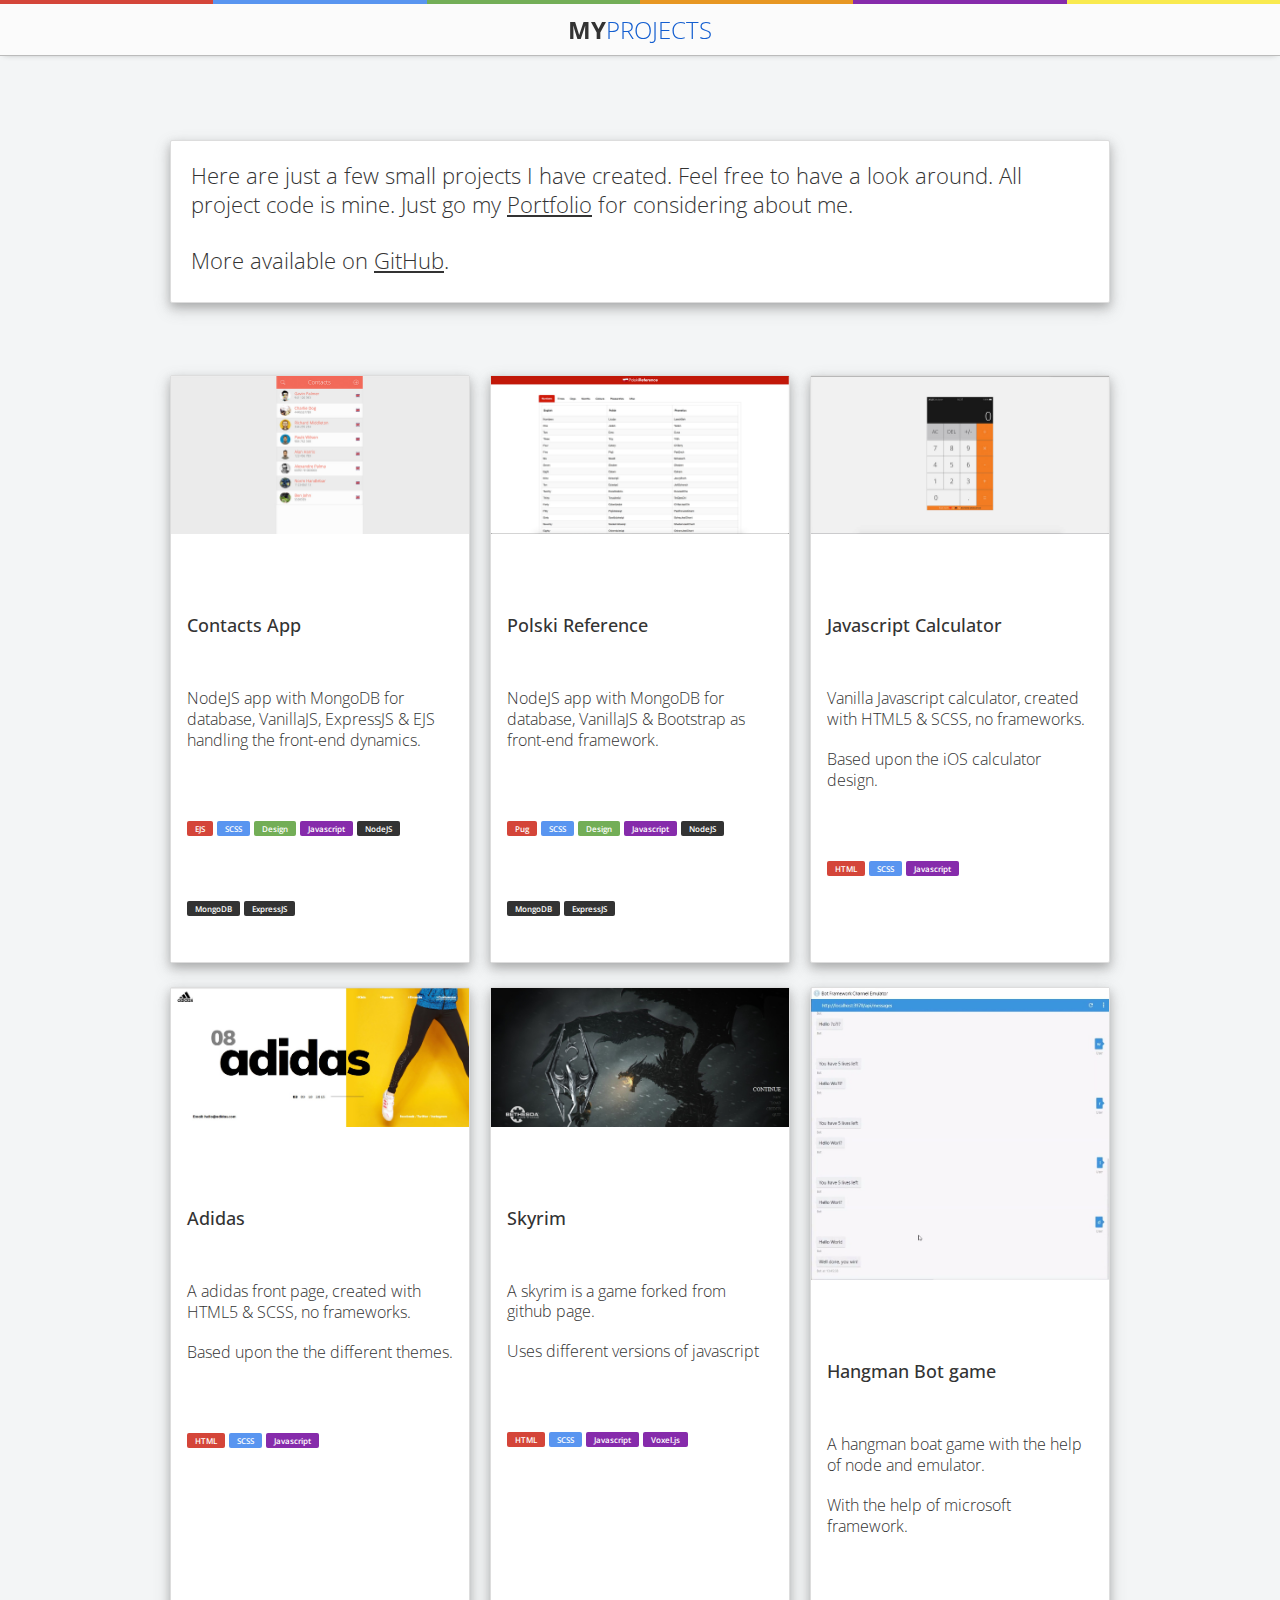
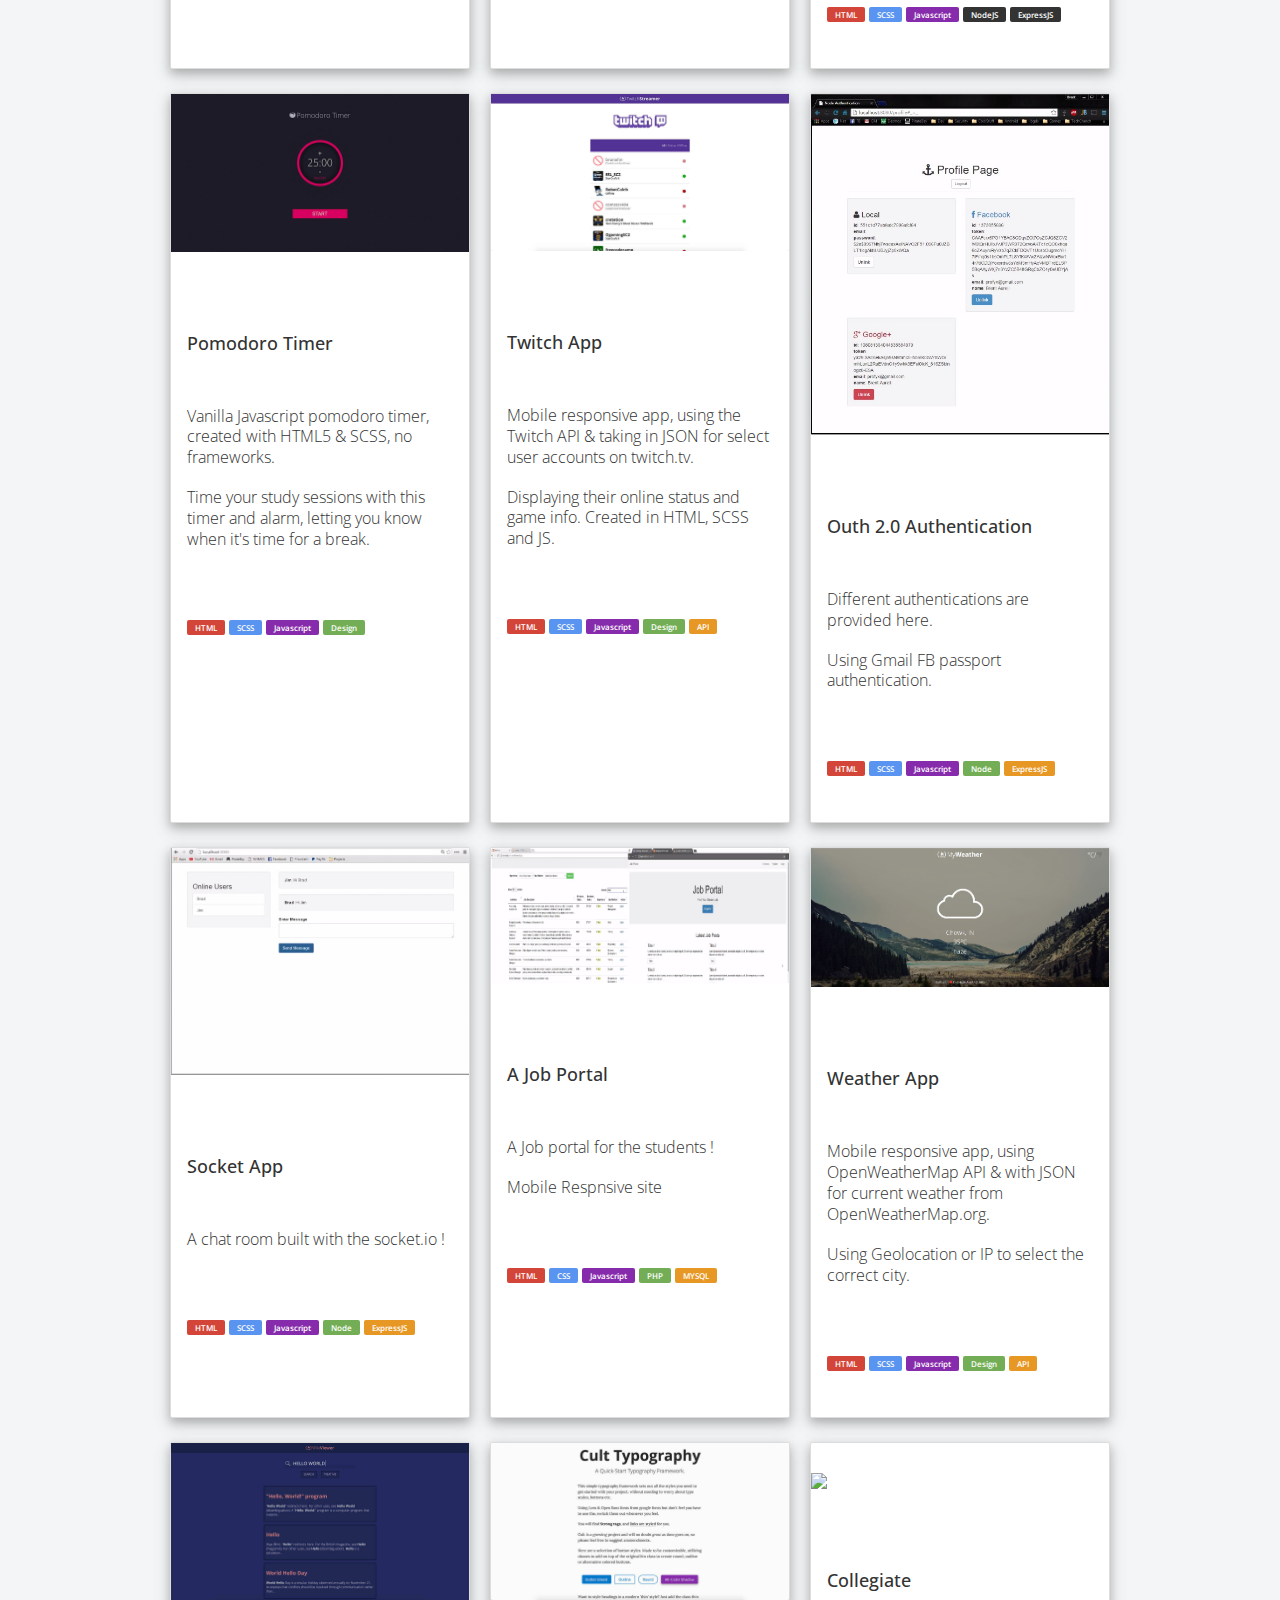
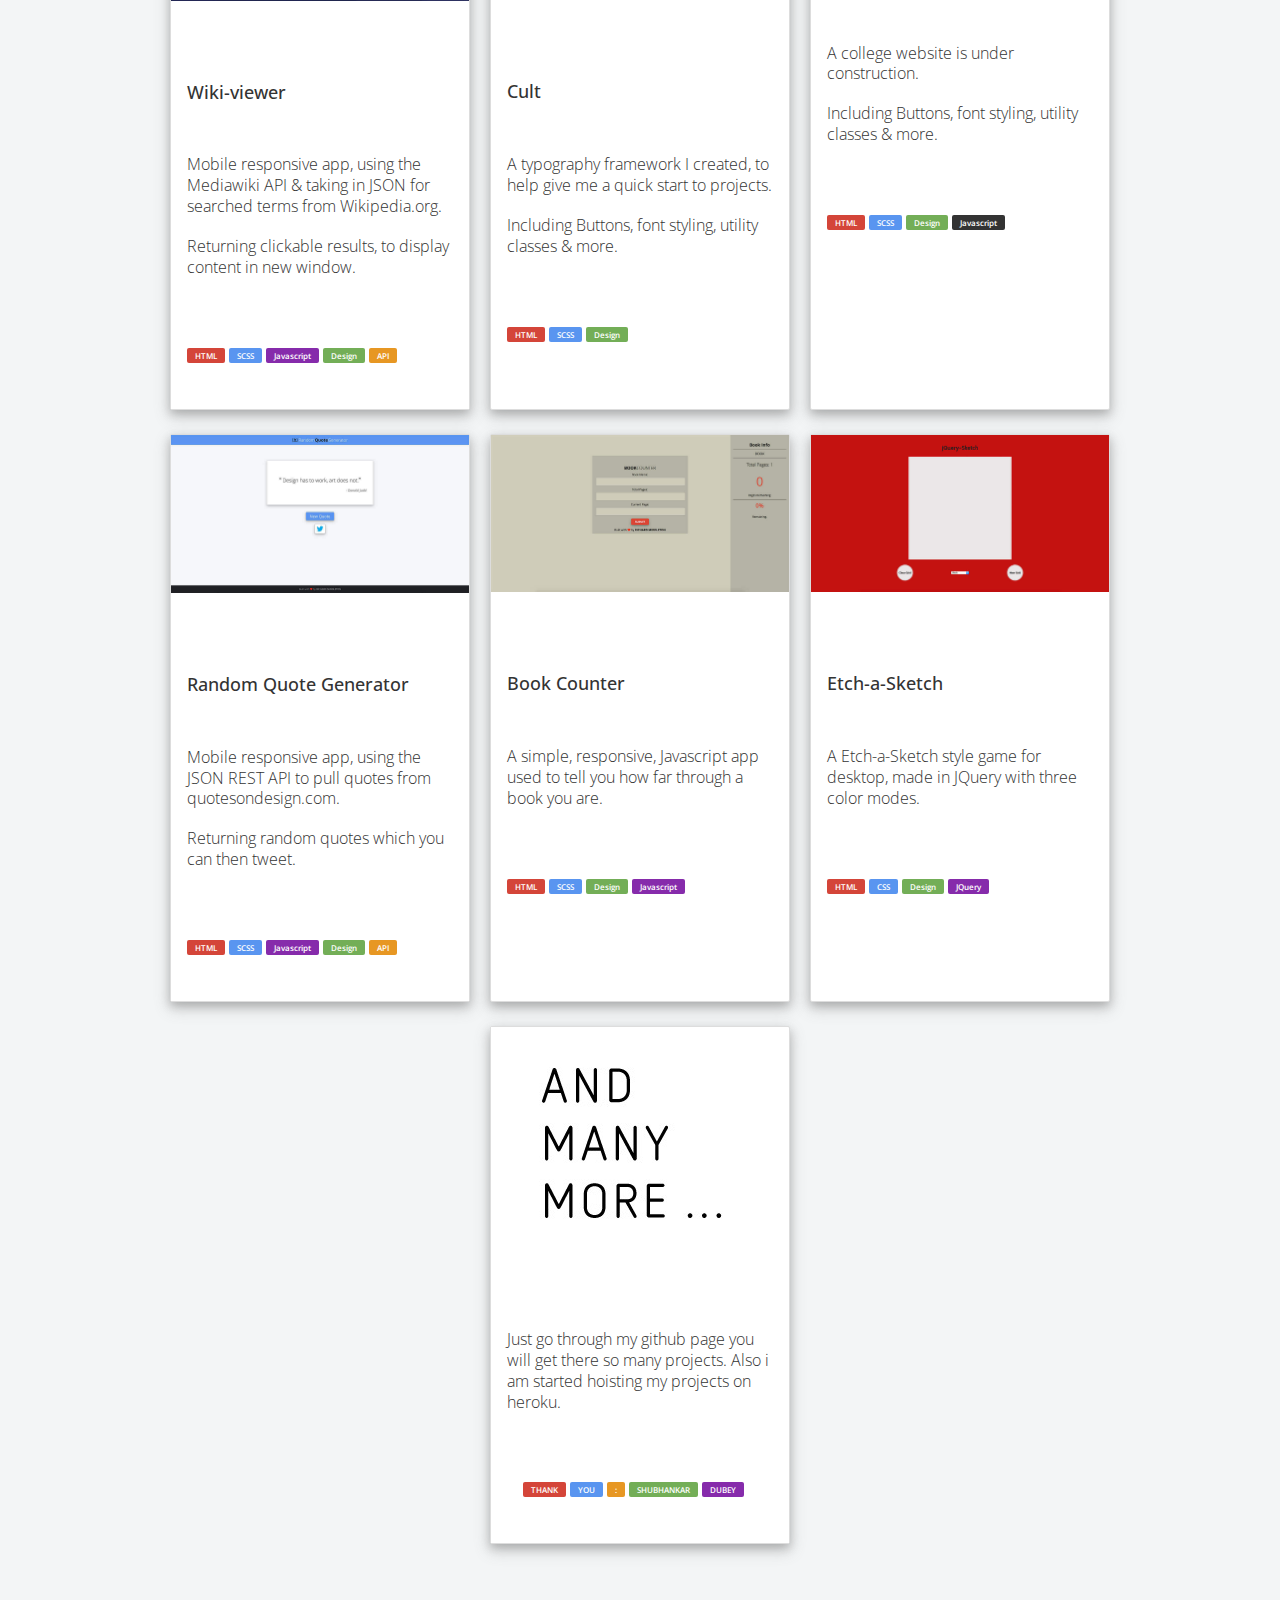
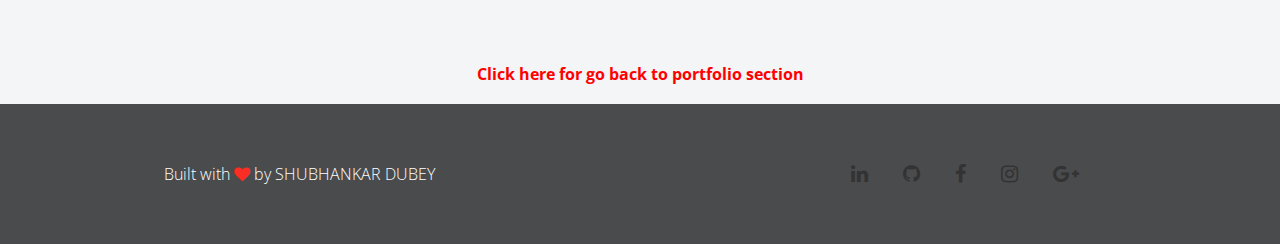
==== projects-page/index.html @ 74608f52 "Add files via upload" ====
<!DOCTYPE html>
<html>

<head>
    <meta charset="utf-8">

    <meta name="viewport" content="width=device-width, initial-scale=1">

    <!-- STYLESHEET -->
    <link rel="stylesheet" href="css/stylesheet.css">
	<link rel="shortcut icon" type="image/png" href="../images/favicon.png" />

    <!-- GOOGLE FONTS -->
    <link href="https://fonts.googleapis.com/css?family=Open+Sans:300,400,700" rel="stylesheet">

    <title>Projects</title>
	<style>
	.social {
    padding: 20px 0 20px 50px;
    width: 100%;
    text-align: center
}

.social li {
    display: inline;
    font-weight: 200;
    padding: 15px
}

.social a,
.social li {
    font-size: 20px
}

	</style>
</head>

<body>
    <header>
        <ul>
            <li></li>
            <li></li>
            <li></li>
            <li></li>
            <li></li>
            <li></li>
        </ul>

        <nav>
            <div class="logo">
                <h1><span>MY</span>PROJECTS</h1>
            </div>
        </nav>
    </header>

    <main>
        <section>

            <article class="about">
                <p>Here are just a few small projects I have created. Feel free to have a look around. All project code is mine. Just go my <a href="../index.html">Portfolio</a> for considering about me.</p>
					<p>More available on <a href="https://github.com/Shubhankardubey" target="_blank">GitHub</a>.

                </p>
            </article>
            <div class="content">

                <div class="card">
                    <img class="open-img" src="images/contacts.jpg">
                    <div class="card-footer">
                        <a href="#">
                            <h3 class="username">Contacts App</h3>
                        </a>
                        <div class="description">
                            <p>NodeJS app with MongoDB for database, VanillaJS, ExpressJS & EJS handling the front-end dynamics.</p>
                        </div>

                        <div class="tag-row">
                            <p class="tag red">EJS</p>
                            <p class="tag blue">SCSS</p>
                            <p class="tag green">Design</p>
                            <p class="tag purple">Javascript</p>
                            <p class="tag black">NodeJS</p>
                            <p class="tag black">MongoDB</p>
                            <p class="tag black">ExpressJS</p>
                        </div>
                    </div>
                </div>

                <div class="card">
                    <img class="open-img" src="images/polski.jpg">
                    <div class="card-footer">
                        <a href="#">
                            <h3 class="username">Polski Reference</h3>
                        </a>
                        <div class="description">
                            <p>NodeJS app with MongoDB for database, VanillaJS & Bootstrap as front-end framework.</p>
                        </div>

                        <div class="tag-row">
                            <p class="tag red">Pug</p>
                            <p class="tag blue">SCSS</p>
                            <p class="tag green">Design</p>
                            <p class="tag purple">Javascript</p>
                            <p class="tag black">NodeJS</p>
                            <p class="tag black">MongoDB</p>
                            <p class="tag black">ExpressJS</p>
                        </div>
                    </div>
                </div>

                <div class="card">
                    <img class="open-img" src="images/calculator.jpg">
                    <div class="card-footer">
                        <a href="#">
                            <h3 class="username">Javascript Calculator</h3>
                        </a>
                        <div class="description">
                            <p>Vanilla Javascript calculator, created with HTML5 & SCSS, no frameworks.</p>
                            <p>Based upon the iOS calculator design.</p>
                        </div>

                        <div class="tag-row">
                            <p class="tag red">HTML</p>
                            <p class="tag blue">SCSS</p>
                            <p class="tag purple">Javascript</p>
                        </div>
                    </div>
                </div>
                <div class="card">
                    <img class="open-img" src="images/adidas.jpg">
                    <div class="card-footer">
                        <a href="#">
                            <h3 class="username">Adidas</h3>
                        </a>
                        <div class="description">
                            <p>A adidas front page, created with HTML5 & SCSS, no frameworks.</p>
                            <p>Based upon the the different themes.</p>
                        </div>

                        <div class="tag-row">
                            <p class="tag red">HTML</p>
                            <p class="tag blue">SCSS</p>
                            <p class="tag purple">Javascript</p>
                        </div>
                    </div>
                </div>

                <div class="card">
                    <img class="open-img" src="images/skyrim.jpg">
                    <div class="card-footer">
                        <a href="#">
                            <h3 class="username">Skyrim</h3>
                        </a>
                        <div class="description">
                            <p>A skyrim is a game forked from github page.</p>
                            <p>Uses different versions of javascript</p>
                        </div>

                        <div class="tag-row">
                            <p class="tag red">HTML</p>
                            <p class="tag blue">SCSS</p>
                            <p class="tag purple">Javascript</p>
                            <p class="tag purple">Voxel.js</p>
                        </div>
                    </div>
                </div>
                <div class="card">
                    <img class="open-img" src="images/hangman_bot.jpg">
                    <div class="card-footer">
                        <a href="#">
                            <h3 class="username">Hangman Bot game</h3>
                        </a>
                        <div class="description">
                            <p>A hangman boat game with the help of node and emulator.</p>
                            <p>With the help of microsoft framework.</p>
                        </div>

                        <div class="tag-row">
                            <p class="tag red">HTML</p>
                            <p class="tag blue">SCSS</p>
                            <p class="tag purple">Javascript</p>
                            <p class="tag black">NodeJS</p>
                            <p class="tag black">ExpressJS</p>
                        </div>
                    </div>
                </div>

                <div class="card">
                    <img class="open-img" src="images/pomodoro.jpg">
                    <div class="card-footer">
                        <a href="#">
                            <h3 class="username">Pomodoro Timer</h3>
                        </a>
                        <div class="description">
                            <p>Vanilla Javascript pomodoro timer, created with HTML5 & SCSS, no frameworks.</p>
                            <p>Time your study sessions with this timer and alarm, letting you know when it's time for a break.</p>
                        </div>

                        <div class="tag-row">
                            <p class="tag red">HTML</p>
                            <p class="tag blue">SCSS</p>
                            <p class="tag purple">Javascript</p>
                            <p class="tag green">Design</p>
                        </div>
                    </div>
                </div>

                <div class="card">
                    <img class="open-img" src="images/twitch.jpg">
                    <div class="card-footer">
                        <a href="#">
                            <h3 class="username">Twitch App</h3>
                        </a>
                        <div class="description">
                            <p>Mobile responsive app, using the Twitch API & taking in JSON for select user accounts on <a href="https://www.twitch.tv">twitch.tv</a>.</p>
                            <p>Displaying their online status and game info. Created in HTML, SCSS and JS.</p>
                        </div>

                        <div class="tag-row">
                            <p class="tag red">HTML</p>
                            <p class="tag blue">SCSS</p>
                            <p class="tag purple">Javascript</p>
                            <p class="tag green">Design</p>
                            <p class="tag orange">API</p>
                        </div>
                    </div>
                </div>

                <div class="card">
                    <img class="open-img" src="images/Outh2.jpg">
                    <div class="card-footer">
                        <a href="#">
                            <h3 class="username">Outh 2.0 Authentication</h3>
                        </a>
                        <div class="description">
                            <p>Different authentications are provided here.</p>
                            <p>Using Gmail FB passport authentication. </p>
                        </div>

                        <div class="tag-row">
                            <p class="tag red">HTML</p>
                            <p class="tag blue">SCSS</p>
                            <p class="tag purple">Javascript</p>
                            <p class="tag green">Node</p>
                            <p class="tag orange">ExpressJS</p>
                        </div>
                    </div>
                </div>

                <div class="card">
                    <img class="open-img" src="images/socket_chat.jpg">
                    <div class="card-footer">
                        <a href="#">
                            <h3 class="username">Socket App</h3>
                        </a>
                        <div class="description">
                            <p>A chat room built with the socket.io !</p>
                            <p></p>
                        </div>

                        <div class="tag-row">
                            <p class="tag red">HTML</p>
                            <p class="tag blue">SCSS</p>
                            <p class="tag purple">Javascript</p>
                            <p class="tag green">Node</p>
                            <p class="tag orange">ExpressJS</p>
                        </div>
                    </div>
                </div>
                <div class="card">
                    <img class="open-img" src="images/JOB.jpg">
                    <div class="card-footer">
                        <a href="#">
                            <h3 class="username">A Job Portal</h3>
                        </a>
                        <div class="description">
                            <p>A Job portal for the students !</p>
                            <p>Mobile Respnsive site</p>
                        </div>

                        <div class="tag-row">
                            <p class="tag red">HTML</p>
                            <p class="tag blue">CSS</p>
                            <p class="tag purple">Javascript</p>
                            <p class="tag green">PHP</p>
                            <p class="tag orange">MYSQL</p>
                        </div>
                    </div>
                </div>

                <div class="card">
                    <img class="open-img" src="images/weather.jpg">
                    <div class="card-footer">
                        <a href="#">
                            <h3 class="username">Weather App</h3>
                        </a>
                        <div class="description">
                            <p>Mobile responsive app, using OpenWeatherMap API & with JSON for current weather from <a href="http://OpenWeatherMap.org">OpenWeatherMap.org</a>.</p>
                            <p>Using Geolocation or IP to select the correct city.</p>
                        </div>

                        <div class="tag-row">
                            <p class="tag red">HTML</p>
                            <p class="tag blue">SCSS</p>
                            <p class="tag purple">Javascript</p>
                            <p class="tag green">Design</p>
                            <p class="tag orange">API</p>
                        </div>
                    </div>
                </div>


                <div class="card">
                    <img class="open-img" src="images/wiki.jpg">
                    <div class="card-footer">
                        <a href="#">
                            <h3 class="username">Wiki-viewer</h3>
                        </a>
                        <div class="description">
                            <p>Mobile responsive app, using the Mediawiki API & taking in JSON for searched terms from <a href="http://wikipedia.org">Wikipedia.org</a>.</p>
                            <p>Returning clickable results, to display content in new window.</p>
                        </div>

                        <div class="tag-row">
                            <p class="tag red">HTML</p>
                            <p class="tag blue">SCSS</p>
                            <p class="tag purple">Javascript</p>
                            <p class="tag green">Design</p>
                            <p class="tag orange">API</p>
                        </div>
                    </div>
                </div>


                <div class="card">
                    <img class="open-img" src="images/cult.jpg">
                    <div class="card-footer">
                        <a href="#">
                            <h3 class="username">Cult</h3>
                        </a>
                        <div class="description">
                            <p>A typography framework I created, to help give me a quick start to projects.</p>
                            <p>Including Buttons, font styling, utility classes & more.</p>
                        </div>

                        <div class="tag-row">
                            <p class="tag red">HTML</p>
                            <p class="tag blue">SCSS</p>
                            <p class="tag green">Design</p>
                        </div>
                    </div>
                </div>

                <div class="card">
                    <img class="open-img" src="images/coll.jpg">
                    <div class="card-footer">
                        <a href="#">
                            <h3 class="username">Collegiate</h3>
                        </a>
                        <div class="description">
                            <p>A college website is under construction.</p>
                            <p>Including Buttons, font styling, utility classes & more.</p>
                        </div>

                        <div class="tag-row">
                            <p class="tag red">HTML</p>
                            <p class="tag blue">SCSS</p>
                            <p class="tag green">Design</p>
                            <p class="tag black">Javascript</p>
                        </div>
                    </div>
                </div>



                <div class="card">
                    <img class="open-img" src="images/quote.jpg">
                    <div class="card-footer">
                        <a href="#">
                            <h3 class="username">Random Quote Generator</h3>
                        </a>
                        <div class="description">
                            <p>Mobile responsive app, using the JSON REST API to pull quotes from <a href="http://quotesondesign.com">quotesondesign.com</a>.</p>
                            <p>Returning random quotes which you can then tweet.</p>
                        </div>

                        <div class="tag-row">
                            <p class="tag red">HTML</p>
                            <p class="tag blue">SCSS</p>
                            <p class="tag purple">Javascript</p>
                            <p class="tag green">Design</p>
                            <p class="tag orange">API</p>
                        </div>
                    </div>
                </div>

                <div class="card">
                    <img class="open-img" src="images/book.jpg">
                    <div class="card-footer">
                        <a href="#">
                            <h3 class="username">Book Counter</h3>
                        </a>
                        <div class="description">
                            <p>A simple, responsive, Javascript app used to tell you how far through a book you are.</p>
                        </div>

                        <div class="tag-row">
                            <p class="tag red">HTML</p>
                            <p class="tag blue">SCSS</p>
                            <p class="tag green">Design</p>
                            <p class="tag purple">Javascript</p>
                        </div>
                    </div>
                </div>

                <div class="card">
                    <img class="open-img" src="images/sketch.jpg">
                    <div class="card-footer">
                        <a href="#">
                            <h3 class="username">Etch-a-Sketch</h3>
                        </a>
                        <div class="description">
                            <p>A Etch-a-Sketch style game for desktop, made in JQuery with three color modes.</p>
                        </div>

                        <div class="tag-row">
                            <p class="tag red">HTML</p>
                            <p class="tag blue">CSS</p>
                            <p class="tag green">Design</p>
                            <p class="tag purple">JQuery</p>
                        </div>
                    </div>
                </div>
                <div class="card">
                    <img class="open-img" src="images/and.jpg">
                    <div class="card-footer">
                        <a href="#">
                            <h3 class="username"></h3>
                        </a>
                        <div class="description">
                            <p>Just go through my github page you will get there so many projects. Also i am started hoisting my projects on heroku.
                            </p>
                        </div>

                        <div class="tag-row">
                            &nbsp;&nbsp;&nbsp;
                            <p class="tag red">THANK</p>
                            <p class="tag blue">YOU</p>
                            <p class="tag orange">:</p>
                            <p class="tag green">SHUBHANKAR</p>
                            <p class="tag purple">DUBEY</p>
                        </div>
                    </div>
                </div>

            </div>

        </section>

        <!--content-->


        <!-- MODAL -->
        <div class="modal">
            <a href="#" class="close-button"><img src="images/close.svg"></a>

            <div class="modal-bg"></div>
            <div class="modal-main">
                <img id="img-modal" src="">
                <div id="modal-content"></div>
            </div>
        </div>

    </main>
    <p class="profile">
        <a href="../index.html">
            Click here for go back to portfolio section</a>
        <footer>
            <p class="built">Built with <i class="fa fa-heart" aria-hidden="true"></i> by <a href="mailto:dubeyshubhankar007@gmail.com"><strong>SHUBHANKAR DUBEY</strong></a></p>
		<div class="social">
	<ul>

                <li>
                    <a href="https://www.linkedin.com/in/shubhankar-d-aba792110/" target="_blank"><i class="fa fa-linkedin" aria-hidden="true"></i></a>
                </li>

                <li>
                    <a href="https://github.com/Shubhankardubey" target="_blank"><i class="fa fa-github" aria-hidden="true"></i></a>
                </li>

                <li>
                    <a href="https://www.facebook.com/shanker.s.dubey" target="_blank"><i class="fa fa-facebook" aria-hidden="true"></i></a>
                </li>

                <li>
                    <a href="https://www.instagram.com/comrade_999/" target="_blank"><i class="fa fa-instagram" aria-hidden="true"></i></a>
                </li>

                <li>
                    <a href="https://plus.google.com/u/0/112004901385058817988" target="_blank"><i class="fa fa-google-plus" aria-hidden="true"></i></a>
                </li>
            </ul>
			</div>
			</footer>

</body>


<!-- JAVASCIPT -->
<script type="text/javascript" src="js/main.js"></script>

<!-- FONT AWESOME -->
<link rel="stylesheet" href="https://maxcdn.bootstrapcdn.com/font-awesome/4.7.0/css/font-awesome.min.css">

</html>
---- projects-page/css/stylesheet.css ----
html,
body,
div,
span,
applet,
object,
iframe,
h1,
h2,
h3,
h4,
h5,
h6,
p,
blockquote,
pre,
a,
abbr,
acronym,
address,
big,
cite,
code,
del,
dfn,
em,
img,
ins,
kbd,
q,
s,
samp,
small,
strike,
strong,
sub,
sup,
tt,
var,
b,
u,
i,
center,
dl,
dt,
dd,
ol,
ul,
li,
fieldset,
form,
label,
legend,
table,
caption,
tbody,
tfoot,
thead,
tr,
th,
td,
article,
aside,
canvas,
details,
embed,
figure,
figcaption,
footer,
header,
hgroup,
menu,
nav,
output,
ruby,
section,
summary,
time,
mark,
audio,
video {
    margin: 0;
    padding: 0;
    border: 0;
    font: inherit;
    font-size: 100%;
    vertical-align: baseline;
}


/* HTML5 display-role reset for older browsers */

article,
aside,
details,
figcaption,
figure,
footer,
header,
hgroup,
menu,
nav,
section {
    display: block;
}

body {
    line-height: 5;
}

ol,
ul {
    list-style: none;
}

blockquote,
q {
    quotes: none;
}

blockquote:before,
blockquote:after,
q:before,
q:after {
    content: '';
    content: none;
}

table {
    border-collapse: collapse;
    border-spacing: 0;
}


/*--------------------------------------*            ADDED BY RICHARD
\*--------------------------------------*/

* {
    box-sizing: border-box;
}


/*  ---- COLORS ---- */

* {
    text-rendering: optimizeLegibility;
    -webkit-font-smoothing: antialiased;
    -moz-osx-font-smoothing: grayscale;
    color: #333333;
    font-family: "Open Sans";
}

p {
    font-family: "Open Sans";
    font-size: 1em;
    line-height: 1.3;
    font-weight: 300;
    margin-bottom: 1.2em;
}

h1 {
    font-size: 1.5em;
    font-family: "Open Sans";
    font-weight: 200;
    color: #135ed0;
}

h1 span {
    font-weight: 700;
}

h2 {
    font-size: 1.2em;
    font-family: "Open Sans";
    font-weight: 400;
    color: #333333;
    padding: 8px 0 2px;
}

h2 {
    font-size: 1.2em;
    font-family: "Open Sans";
    font-weight: 400;
    color: #333333;
    padding: 8px 0 2px;
}

a {
    font-size: 1em;
}

.built a,
strong {
    padding: 0;
    margin: 0;
    color: white;
    text-decoration: none;
    transition: all 0.6s ease;
}

a:hover {
    text-decoration: underline;
}

.fa-heart {
    font-size: 12px;
    color: #fc2d23;
}

.fa-times {
    color: #c8c8c8;
}


/* ----- BUTTONS ----- */

#my-btn {
    font-size: 15px;
    text-decoration: none;
    background-color: #db4b44;
    padding: 8px 22px;
    line-height: 70px;
    color: white;
    font-weight: 600;
    font-family: 'Open Sans', sans-serif;
    border-radius: 6px;
    box-shadow: 0 4px 8px 0 rgba(99, 99, 99, 0.3), 0 6px 20px 0 rgba(99, 99, 99, 0.3);
    cursor: pointer;
    transition: all 0.6s ease;
}

#my-btn:hover {
    background-color: #fc2d23;
    box-shadow: 0 6px 10px 0 rgba(99, 99, 99, 0.3), 0 8px 16px 0 rgba(99, 99, 99, 0.3);
}

.card {
    max-width: 300px;
    background-color: white;
    margin: 12px 6px;
    border: 1px solid #ddd;
    border-radius: 2px;
    z-index: 1;
    transition: all 0.5s ease;
    box-shadow: 0 4px 8px 0 rgba(99, 99, 99, 0.3), 0 6px 16px 0 rgba(99, 99, 99, 0.3);
}

.card img {
    max-width: 100%;
    height: auto;
}

.card-footer {
    height: auto;
    width: 100%;
    padding: 16px;
    margin-top: -2px;
    display: -webkit-box;
    display: -ms-flexbox;
    display: flex;
    -webkit-box-orient: vertical;
    -webkit-box-direction: normal;
    -ms-flex-direction: column;
    flex-direction: column;
    -webkit-box-pack: justify;
    -ms-flex-pack: justify;
    justify-content: space-between;
    background-color: white;
}

.card-footer img {
    display: inline;
    max-width: 20px;
}

.card-footer .tag {
    display: inline;
}

.card-footer .description {
    margin: 6px 0 16px;
    -webkit-box-flex: 1;
    -ms-flex-positive: 1;
    flex-grow: 1;
}

.card-footer a {
    text-decoration: none;
}

.card-footer a:hover {
    text-decoration: underline;
}

.card-footer a .username {
    font-size: 1.1em;
    font-weight: 500;
    margin-bottom: 12px;
}

.parent {
    display: -webkit-box;
    display: -ms-flexbox;
    display: flex;
    -webkit-box-orient: horizontal;
    -webkit-box-direction: normal;
    -ms-flex-direction: row;
    flex-direction: row;
    -webkit-box-pack: justify;
    -ms-flex-pack: justify;
    justify-content: space-between;
    -ms-flex-line-pack: justify;
    align-content: space-between;
}

.tag-row {
    -ms-flex-item-align: start;
    align-self: flex-start;
}

.card:hover {
    z-index: 2;
    box-shadow: 1px 4px 8px 4px rgba(99, 99, 99, 0.3), 1px 6px 12px 4px rgba(99, 99, 99, 0.3);
}

.tag {
    color: white;
    font-size: 0.5em;
    padding: 2px 8px;
    font-weight: 600;
    border-radius: 2px;
    line-height: 22px;
    transition: all 0.6s ease;
}

.red {
    background-color: #d44539;
}

.red:hover {
    background-color: #ec3121;
}

.blue {
    background-color: #5995f0;
}

.blue:hover {
    background-color: #4a92ff;
}

.purple {
    background-color: #862bab;
}

.purple:hover {
    background-color: #8f16c0;
}

.green {
    background-color: #73ae57;
}

.green:hover {
    background-color: #6ac73e;
}

.orange {
    background-color: #e79723;
}

.orange:hover {
    background-color: #ff9b0b;
}

.black {
    background-color: #333333;
}

.black:hover {
    background-color: #3d2929;
}

.dropdown {
    margin: 50px auto;
    position: relative;
    display: inline-block;
    text-align: left;
    width: 132px;
    float: right;
    z-index: 3;
}

.dropdown-text {
    cursor: pointer;
    position: absolute;
    text-indent: 10px;
    line-height: 32px;
    background-color: #fff;
    border: 1px solid #ccc;
    border-radius: 3px;
    box-shadow: 0 1px 0 rgba(255, 255, 255, 0.9) inset, 0 1px 3px #333333;
    width: 100%;
}

.dropdown-text:after {
    position: absolute;
    right: 6px;
    top: 15px;
    content: '';
    width: 0px;
    height: 0px;
    border-style: solid;
    border-width: 5px 4px 0 4px;
    border-color: #555 transparent transparent transparent;
}

.dropdown-text,
.dropdown-content a {
    color: #333;
    text-shadow: 0 1px #fff;
}

.dropdown-toggle {
    font-size: 0;
    z-index: 2;
    cursor: pointer;
    position: absolute;
    top: 0;
    border: none;
    padding: 0;
    margin: 0 0 0 1px;
    background: transparent;
    text-indent: -10px;
    height: 34px;
    width: 100%;
}

.dropdown-toggle:focus {
    outline: 0;
}

.dropdown-content {
    transition: all .25s ease;
    list-style-type: none;
    position: absolute;
    top: 32px;
    padding: 0;
    margin: 0;
    opacity: 0;
    visibility: hidden;
    border-radius: 3px;
    text-indent: 10px;
    line-height: 32px;
    background-color: #fff;
    border: 1px solid #ccc;
    width: 140px;
}

.dropdown-content a {
    display: block;
}

.dropdown-content a:hover {
    background: #e8e8e8;
    text-decoration: none;
}

.dropdown-toggle:hover~.dropdown-text,
.dropdown-toggle:focus~.dropdown-text {
    background-color: #fff;
}

.dropdown-toggle:focus~.dropdown-text {
    box-shadow: 0 1px 3px rgba(0, 0, 0, 0.2) inset, 0 1px 0 rgba(255, 255, 255, 0.8);
    z-index: 4;
}

.dropdown-toggle:focus~.dropdown-text:after {
    border-width: 0 4px 5px 4px;
    border-color: transparent transparent #555 transparent;
}

.dropdown-content:hover,
.dropdown-toggle:focus~.dropdown-content {
    opacity: 1;
    visibility: visible;
    top: 42px;
}


/*
 MEDIA QUERIES
*/


/* -- BREAK 1 -- */

@media only screen and (max-width: 624px) {
    header li {
        height: 2px;
    }
    .card {
        max-width: 100%;
        border: none;
        margin: 0;
        margin-bottom: 48px;
    }
    .card:hover {
        -webkit-transform: none;
        transform: none;
    }
}

body {
    background: #f3f5f6;
}

header {
    height: 56px;
    width: 100%;
    background: #fbfbfb;
    border-bottom: 1px solid #bbb;
    box-shadow: 0 2px 6px -4px #999;
    position: fixed;
    top: 0;
    z-index: 10;
}

header ul {
    width: 100%;
    display: -webkit-box;
    display: -ms-flexbox;
    display: flex;
    padding: 0;
    margin: 0;
    box-sizing: border-box;
}

header li {
    height: 4px;
    border: none;
    padding: 0;
    margin: 0;
    width: 16.6666%;
    display: inline-block;
}

header li:nth-child(1) {
    background-color: #d44539;
}

header li:nth-child(2) {
    background-color: #5995f0;
}

header li:nth-child(3) {
    background-color: #73ae57;
}

header li:nth-child(4) {
    background-color: #e79723;
}

header li:nth-child(5) {
    background-color: #862bab;
}

header li:nth-child(6) {
    background-color: #f9ea4f;
}

nav {
    max-width: 960px;
    height: 52px;
    margin: 0 auto;
    display: -webkit-box;
    display: -ms-flexbox;
    display: flex;
    -webkit-box-pack: center;
    -ms-flex-pack: center;
    justify-content: center;
}

.logo {
    -ms-flex-item-align: center;
    -ms-grid-row-align: center;
    align-self: center;
}

main {
    min-height: 100%;
    margin-bottom: -32px;
}

main:after {
    display: block;
}

section {
    width: 100%;
    margin-top: 100px;
}

.about {
    background-color: white;
    border: 1px solid #ddd;
    border-radius: 2px;
    z-index: 1;
    box-shadow: 0 4px 8px 0 rgba(99, 99, 99, 0.3), 0 6px 16px 0 rgba(99, 99, 99, 0.3);
    margin: 140px auto 60px;
    max-width: 940px;
    padding: 20px 20px 0;
}

.about p {
    font-size: 1.4em;
}

.content {
    margin: 20px auto 140px;
    max-width: 960px;
    display: -webkit-box;
    display: -ms-flexbox;
    display: flex;
    -ms-flex-wrap: wrap;
    flex-wrap: wrap;
    -ms-flex-pack: distribute;
    justify-content: space-around;
    -webkit-box-align: stretch;
    -ms-flex-align: stretch;
    align-items: stretch;
    clear: both;
}

.modal {
    position: fixed;
    z-index: 100;
    display: none;
}

.modal.closed {
    display: -webkit-box;
    display: -ms-flexbox;
    display: flex;
}

.modal-bg {
    position: inherit;
    width: 100%;
    height: 100%;
    top: 0;
    background-color: black;
    opacity: 0.85;
    z-index: 101;
}

.close-button {
    position: inherit;
    top: 16px;
    right: 20px;
    z-index: 102;
}

.modal-main {
    position: inherit;
    top: 50%;
    left: 50%;
    -webkit-transform: translate(-50%, -50%);
    transform: translate(-50%, -50%);
    z-index: 102;
    max-width: 90vw;
    max-height: 90vh;
}

.open-img {
    max-width: 90vw;
    max-height: 90vh;
}

footer,
main:after {
    height: 32px;
}

footer {
    background: rgba(31, 32, 34, 0.8);
    display: table;
    width: 100%;
    text-align: center;
}

.built {
    display: table-cell;
    vertical-align: middle;
    color: white;
}

.profile {
    font-weight: bold;
    text-align: center;
}

.profile a {
    text-decoration: none;
    color: red;
    font-size: 20;
}


/*# sourceMappingURL=stylesheet.css.map */
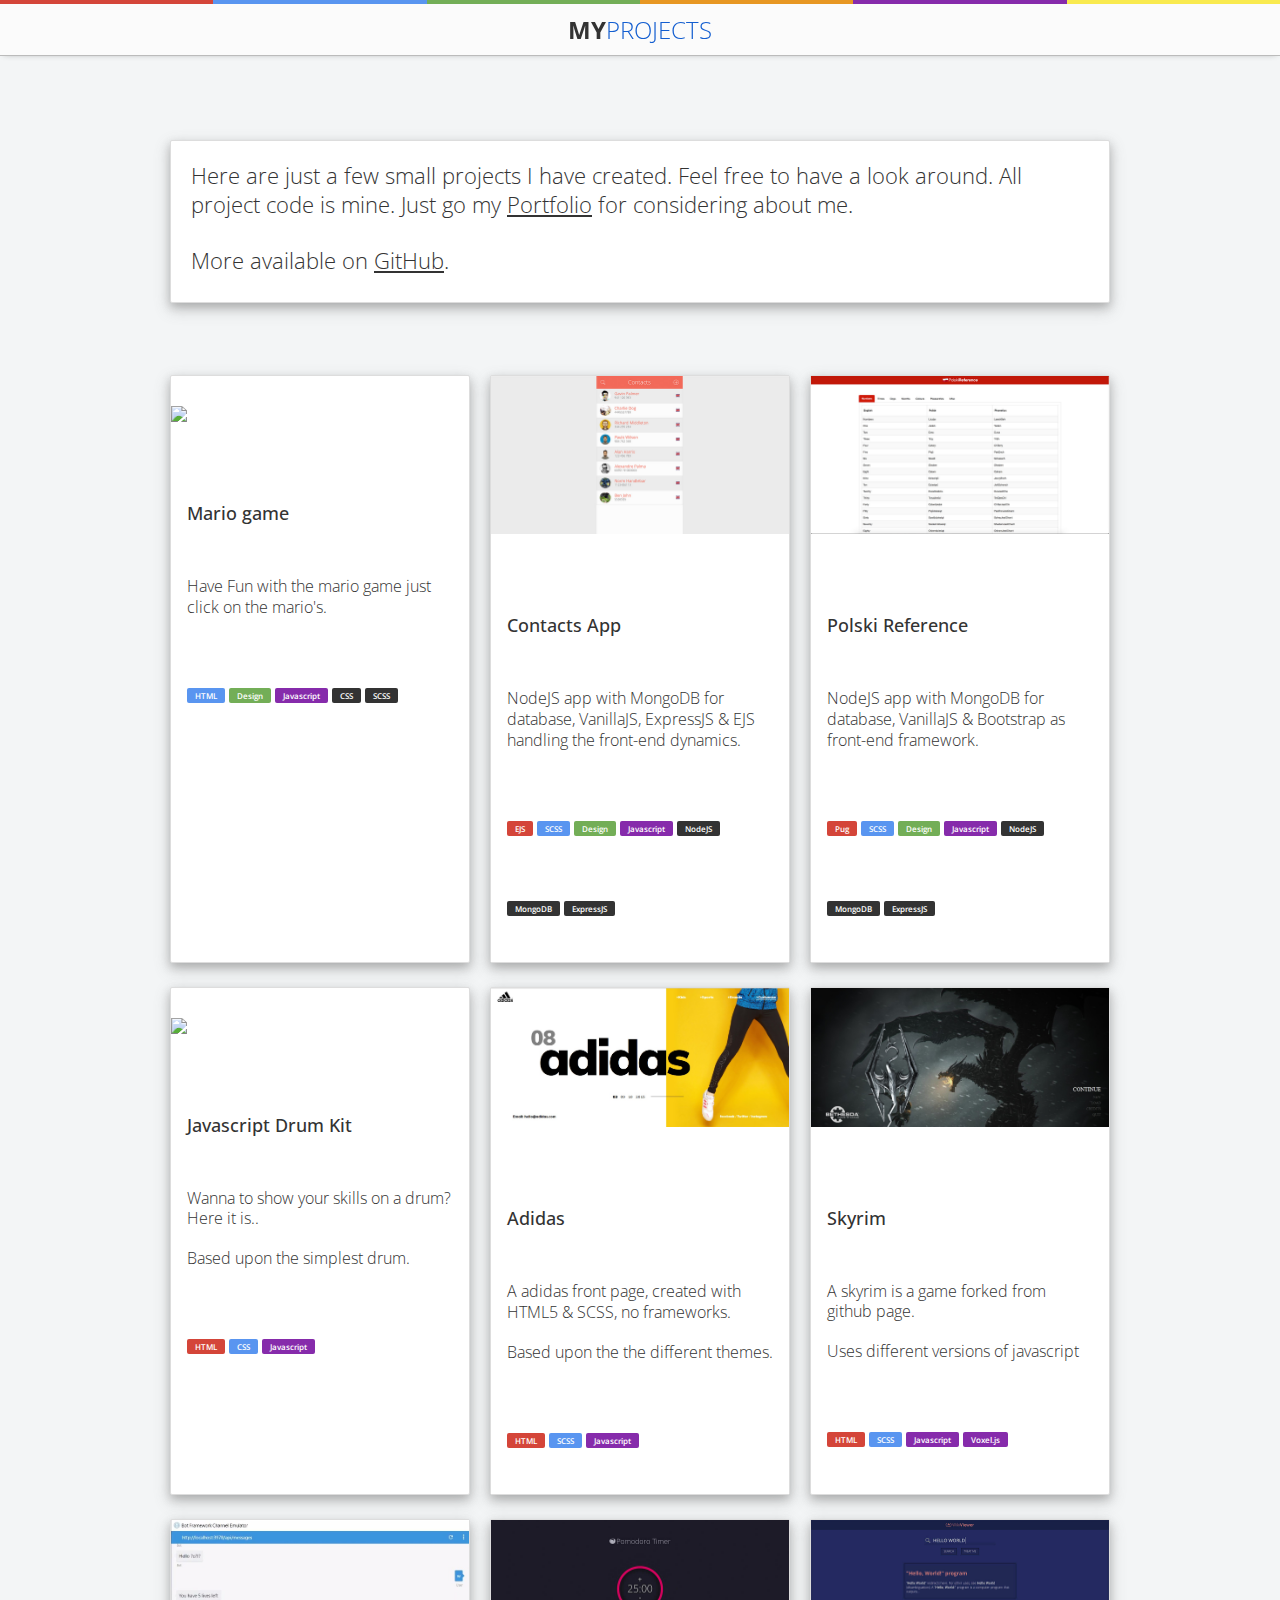
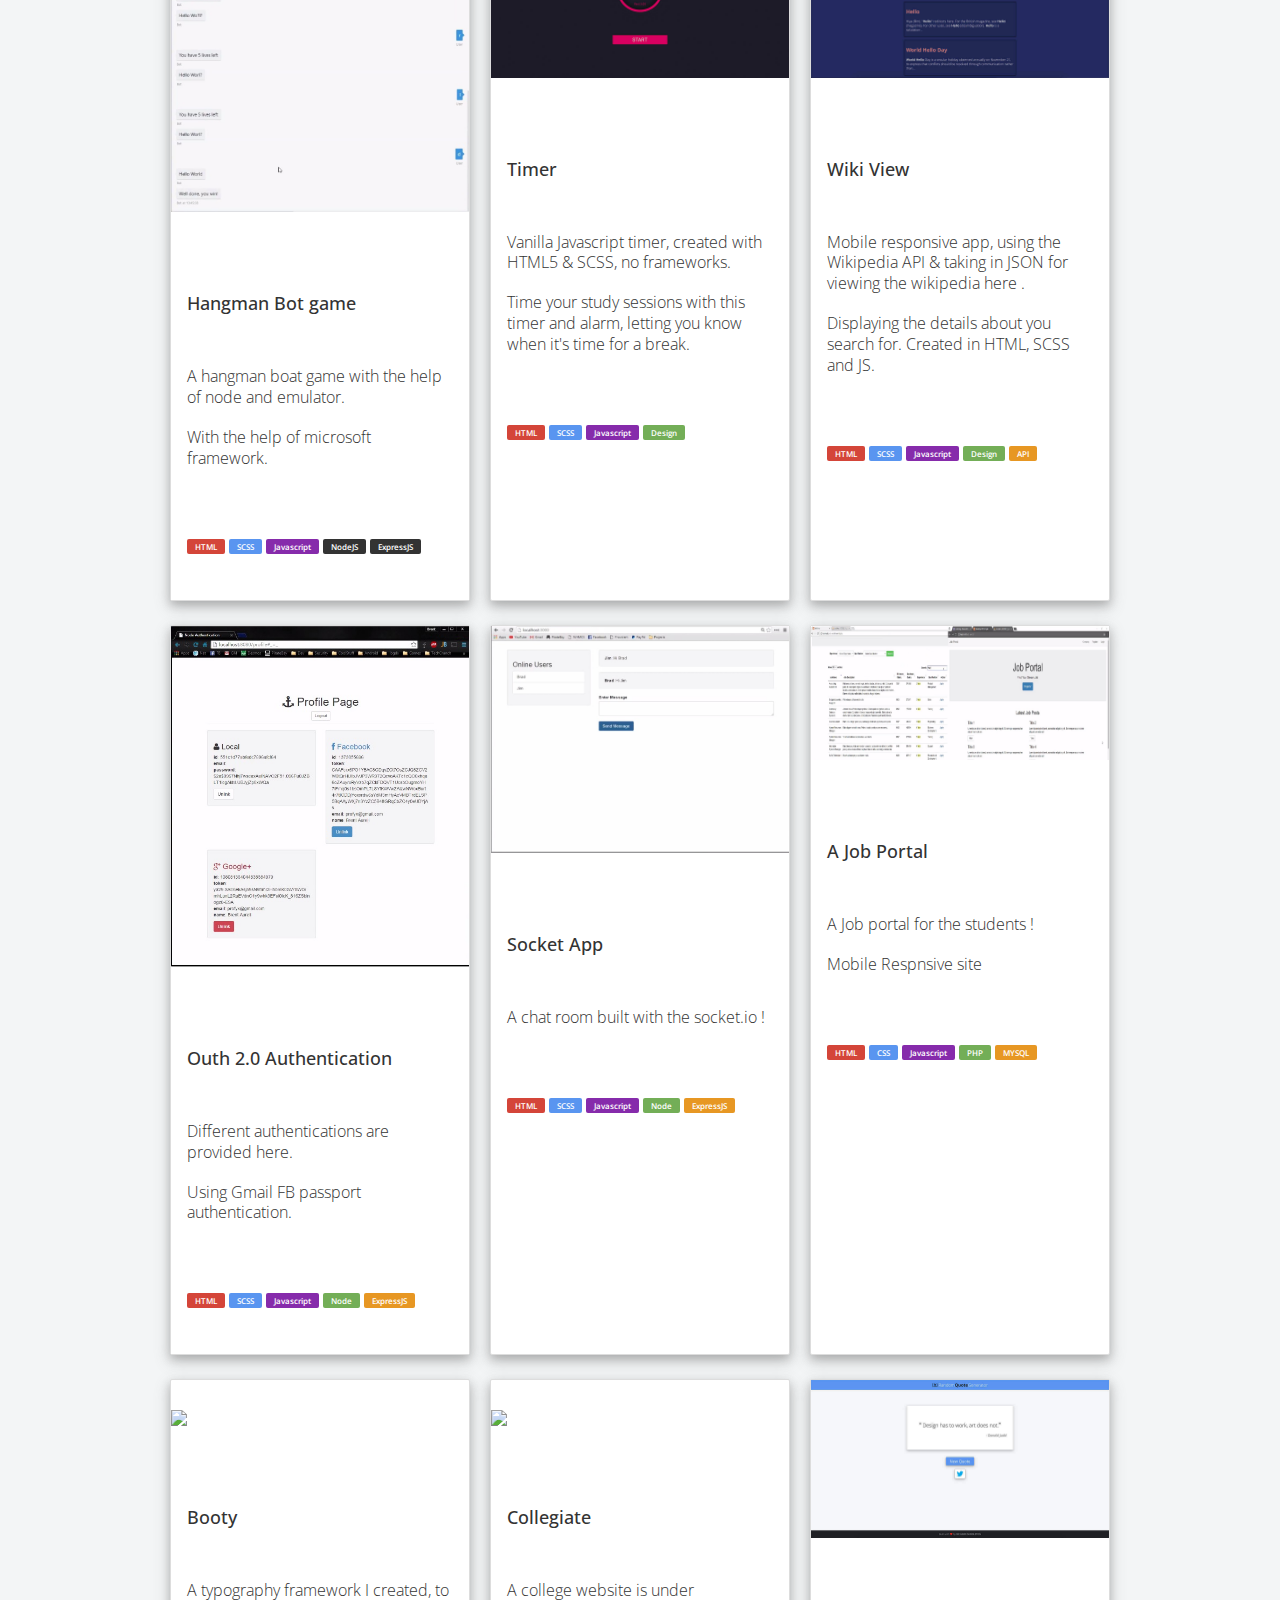
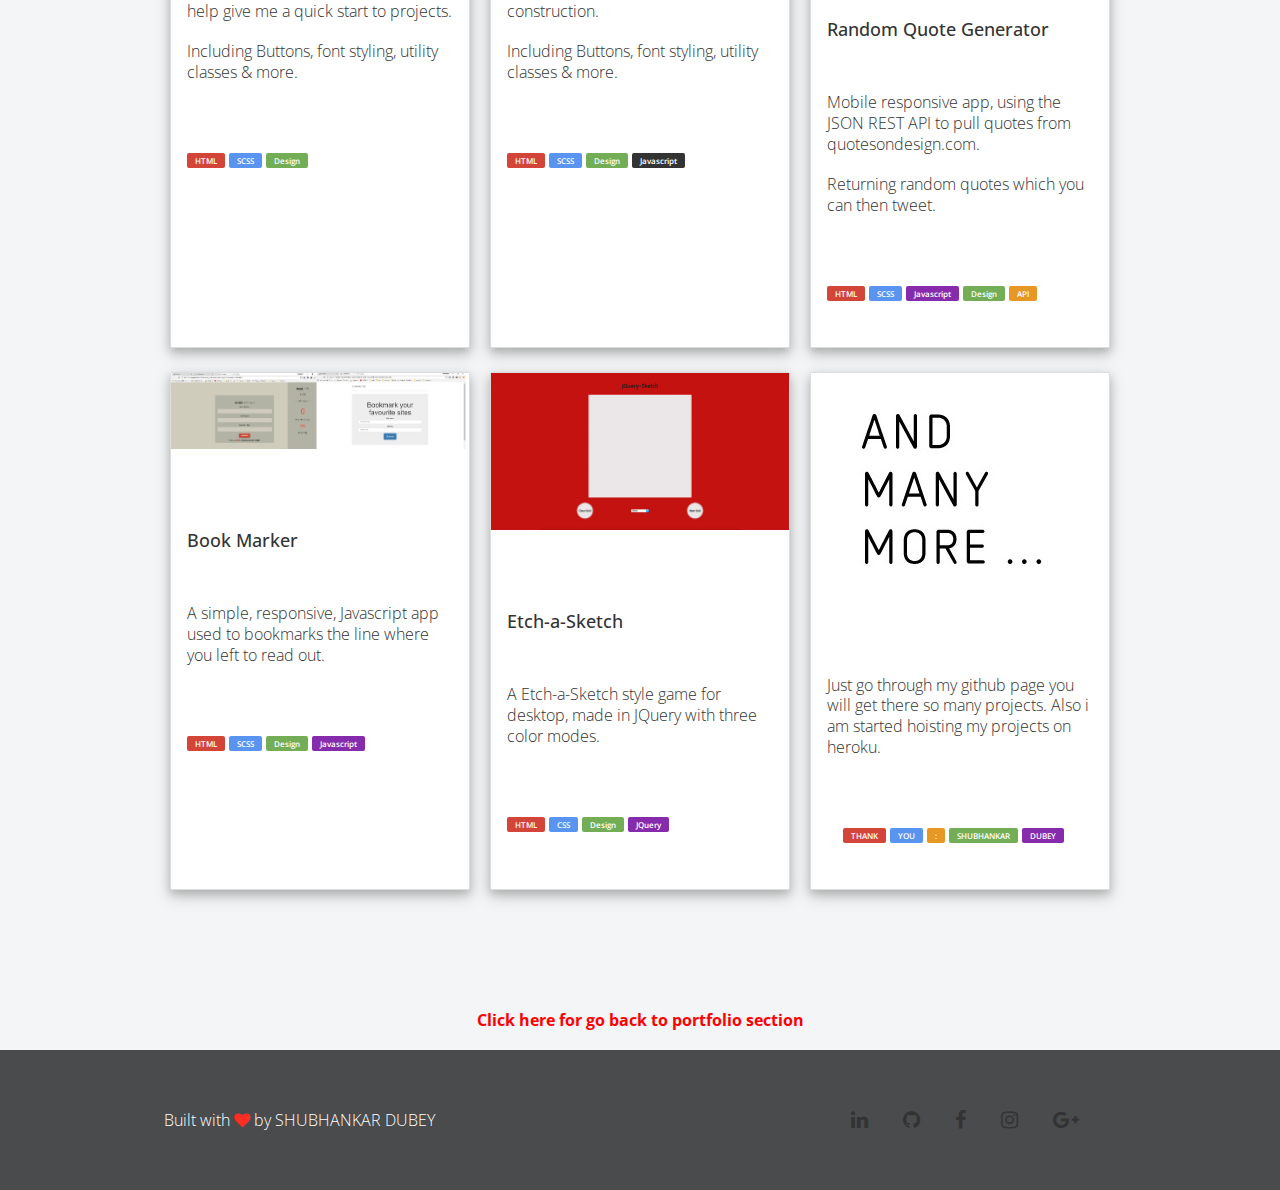
==== commit 1883e757: "updated links" ====
--- a/projects-page/index.html
+++ b/projects-page/index.html
@@ -8,31 +8,30 @@
 
     <!-- STYLESHEET -->
     <link rel="stylesheet" href="css/stylesheet.css">
-	<link rel="shortcut icon" type="image/png" href="../images/favicon.png" />
+    <link rel="shortcut icon" type="image/png" href="../images/favicon.png" />
 
     <!-- GOOGLE FONTS -->
     <link href="https://fonts.googleapis.com/css?family=Open+Sans:300,400,700" rel="stylesheet">
 
     <title>Projects</title>
-	<style>
-	.social {
-    padding: 20px 0 20px 50px;
-    width: 100%;
-    text-align: center
-}
-
-.social li {
-    display: inline;
-    font-weight: 200;
-    padding: 15px
-}
-
-.social a,
-.social li {
-    font-size: 20px
-}
-
-	</style>
+    <style>
+        .social {
+            padding: 20px 0 20px 50px;
+            width: 100%;
+            text-align: center
+        }
+        
+        .social li {
+            display: inline;
+            font-weight: 200;
+            padding: 15px
+        }
+        
+        .social a,
+        .social li {
+            font-size: 20px
+        }
+    </style>
 </head>
 
 <body>
@@ -58,13 +57,33 @@
 
             <article class="about">
                 <p>Here are just a few small projects I have created. Feel free to have a look around. All project code is mine. Just go my <a href="../index.html">Portfolio</a> for considering about me.</p>
-					<p>More available on <a href="https://github.com/Shubhankardubey" target="_blank">GitHub</a>.
+                <p>More available on <a href="https://github.com/Shubhankardubey" target="_blank">GitHub</a>.
 
                 </p>
             </article>
             <div class="content">
 
                 <div class="card">
+                    <img class="open-img" src="images/mario.jpg">
+                    <div class="card-footer">
+                        <a href="mario/index.html">
+                            <h3 class="username">Mario game</h3>
+                        </a>
+                        <div class="description">
+                            <p>Have Fun with the mario game just click on the mario's.</p>
+                        </div>
+
+                        <div class="tag-row">
+                            <p class="tag blue">HTML</p>
+                            <p class="tag green">Design</p>
+                            <p class="tag purple">Javascript</p>
+                            <p class="tag black">CSS</p>
+                            <p class="tag black">SCSS</p>
+                        </div>
+                    </div>
+                </div>
+
+                <div class="card">
                     <img class="open-img" src="images/contacts.jpg">
                     <div class="card-footer">
                         <a href="#">
@@ -109,19 +128,19 @@
                 </div>
 
                 <div class="card">
-                    <img class="open-img" src="images/calculator.jpg">
-                    <div class="card-footer">
-                        <a href="#">
-                            <h3 class="username">Javascript Calculator</h3>
-                        </a>
-                        <div class="description">
-                            <p>Vanilla Javascript calculator, created with HTML5 & SCSS, no frameworks.</p>
-                            <p>Based upon the iOS calculator design.</p>
-                        </div>
-
-                        <div class="tag-row">
-                            <p class="tag red">HTML</p>
-                            <p class="tag blue">SCSS</p>
+                    <img class="open-img" src="images/drumkit.jpg">
+                    <div class="card-footer">
+                        <a href="drum/index.html" target="__blank">
+                            <h3 class="username">Javascript Drum Kit</h3>
+                        </a>
+                        <div class="description">
+                            <p>Wanna to show your skills on a drum? Here it is..</p>
+                            <p>Based upon the simplest drum.</p>
+                        </div>
+
+                        <div class="tag-row">
+                            <p class="tag red">HTML</p>
+                            <p class="tag blue">CSS</p>
                             <p class="tag purple">Javascript</p>
                         </div>
                     </div>
@@ -129,7 +148,7 @@
                 <div class="card">
                     <img class="open-img" src="images/adidas.jpg">
                     <div class="card-footer">
-                        <a href="#">
+                        <a href="adidas/index.html" target="__blank">
                             <h3 class="username">Adidas</h3>
                         </a>
                         <div class="description">
@@ -148,7 +167,7 @@
                 <div class="card">
                     <img class="open-img" src="images/skyrim.jpg">
                     <div class="card-footer">
-                        <a href="#">
+                        <a href="skyrim/index.html" target="__blank">
                             <h3 class="username">Skyrim</h3>
                         </a>
                         <div class="description">
@@ -188,11 +207,11 @@
                 <div class="card">
                     <img class="open-img" src="images/pomodoro.jpg">
                     <div class="card-footer">
-                        <a href="#">
-                            <h3 class="username">Pomodoro Timer</h3>
-                        </a>
-                        <div class="description">
-                            <p>Vanilla Javascript pomodoro timer, created with HTML5 & SCSS, no frameworks.</p>
+                        <a href="timer/index.html" target="__blank">
+                            <h3 class="username">Timer</h3>
+                        </a>
+                        <div class="description">
+                            <p>Vanilla Javascript timer, created with HTML5 & SCSS, no frameworks.</p>
                             <p>Time your study sessions with this timer and alarm, letting you know when it's time for a break.</p>
                         </div>
 
@@ -206,14 +225,14 @@
                 </div>
 
                 <div class="card">
-                    <img class="open-img" src="images/twitch.jpg">
-                    <div class="card-footer">
-                        <a href="#">
-                            <h3 class="username">Twitch App</h3>
-                        </a>
-                        <div class="description">
-                            <p>Mobile responsive app, using the Twitch API & taking in JSON for select user accounts on <a href="https://www.twitch.tv">twitch.tv</a>.</p>
-                            <p>Displaying their online status and game info. Created in HTML, SCSS and JS.</p>
+                    <img class="open-img" src="images/wiki.jpg">
+                    <div class="card-footer">
+                        <a href="wiki_api/index.html" target="__blank">
+                            <h3 class="username">Wiki View</h3>
+                        </a>
+                        <div class="description">
+                            <p>Mobile responsive app, using the Wikipedia API & taking in JSON for viewing the wikipedia here </a>.</p>
+                            <p>Displaying the details about you search for. Created in HTML, SCSS and JS.</p>
                         </div>
 
                         <div class="tag-row">
@@ -288,55 +307,14 @@
                     </div>
                 </div>
 
-                <div class="card">
-                    <img class="open-img" src="images/weather.jpg">
-                    <div class="card-footer">
-                        <a href="#">
-                            <h3 class="username">Weather App</h3>
-                        </a>
-                        <div class="description">
-                            <p>Mobile responsive app, using OpenWeatherMap API & with JSON for current weather from <a href="http://OpenWeatherMap.org">OpenWeatherMap.org</a>.</p>
-                            <p>Using Geolocation or IP to select the correct city.</p>
-                        </div>
-
-                        <div class="tag-row">
-                            <p class="tag red">HTML</p>
-                            <p class="tag blue">SCSS</p>
-                            <p class="tag purple">Javascript</p>
-                            <p class="tag green">Design</p>
-                            <p class="tag orange">API</p>
-                        </div>
-                    </div>
-                </div>
-
-
-                <div class="card">
-                    <img class="open-img" src="images/wiki.jpg">
-                    <div class="card-footer">
-                        <a href="#">
-                            <h3 class="username">Wiki-viewer</h3>
-                        </a>
-                        <div class="description">
-                            <p>Mobile responsive app, using the Mediawiki API & taking in JSON for searched terms from <a href="http://wikipedia.org">Wikipedia.org</a>.</p>
-                            <p>Returning clickable results, to display content in new window.</p>
-                        </div>
-
-                        <div class="tag-row">
-                            <p class="tag red">HTML</p>
-                            <p class="tag blue">SCSS</p>
-                            <p class="tag purple">Javascript</p>
-                            <p class="tag green">Design</p>
-                            <p class="tag orange">API</p>
-                        </div>
-                    </div>
-                </div>
-
-
-                <div class="card">
-                    <img class="open-img" src="images/cult.jpg">
-                    <div class="card-footer">
-                        <a href="#">
-                            <h3 class="username">Cult</h3>
+
+
+
+                <div class="card">
+                    <img class="open-img" src="images/booty.jpg">
+                    <div class="card-footer">
+                        <a href="booty/index.html" target="__blank">
+                            <h3 class="username">Booty</h3>
                         </a>
                         <div class="description">
                             <p>A typography framework I created, to help give me a quick start to projects.</p>
@@ -376,7 +354,7 @@
                 <div class="card">
                     <img class="open-img" src="images/quote.jpg">
                     <div class="card-footer">
-                        <a href="#">
+                        <a href="random/index.html" target="__blank">
                             <h3 class="username">Random Quote Generator</h3>
                         </a>
                         <div class="description">
@@ -397,11 +375,11 @@
                 <div class="card">
                     <img class="open-img" src="images/book.jpg">
                     <div class="card-footer">
-                        <a href="#">
-                            <h3 class="username">Book Counter</h3>
-                        </a>
-                        <div class="description">
-                            <p>A simple, responsive, Javascript app used to tell you how far through a book you are.</p>
+                        <a href="bookmarker/index.html" target="__blank">
+                            <h3 class="username">Book Marker</h3>
+                        </a>
+                        <div class="description">
+                            <p>A simple, responsive, Javascript app used to bookmarks the line where you left to read out.</p>
                         </div>
 
                         <div class="tag-row">
@@ -416,7 +394,7 @@
                 <div class="card">
                     <img class="open-img" src="images/sketch.jpg">
                     <div class="card-footer">
-                        <a href="#">
+                        <a href="sketchpad/index.html" target="__blank">
                             <h3 class="username">Etch-a-Sketch</h3>
                         </a>
                         <div class="description">
@@ -477,31 +455,31 @@
             Click here for go back to portfolio section</a>
         <footer>
             <p class="built">Built with <i class="fa fa-heart" aria-hidden="true"></i> by <a href="mailto:dubeyshubhankar007@gmail.com"><strong>SHUBHANKAR DUBEY</strong></a></p>
-		<div class="social">
-	<ul>
-
-                <li>
-                    <a href="https://www.linkedin.com/in/shubhankar-d-aba792110/" target="_blank"><i class="fa fa-linkedin" aria-hidden="true"></i></a>
-                </li>
-
-                <li>
-                    <a href="https://github.com/Shubhankardubey" target="_blank"><i class="fa fa-github" aria-hidden="true"></i></a>
-                </li>
-
-                <li>
-                    <a href="https://www.facebook.com/shanker.s.dubey" target="_blank"><i class="fa fa-facebook" aria-hidden="true"></i></a>
-                </li>
-
-                <li>
-                    <a href="https://www.instagram.com/comrade_999/" target="_blank"><i class="fa fa-instagram" aria-hidden="true"></i></a>
-                </li>
-
-                <li>
-                    <a href="https://plus.google.com/u/0/112004901385058817988" target="_blank"><i class="fa fa-google-plus" aria-hidden="true"></i></a>
-                </li>
-            </ul>
-			</div>
-			</footer>
+            <div class="social">
+                <ul>
+
+                    <li>
+                        <a href="https://www.linkedin.com/in/shubhankar-d-aba792110/" target="_blank"><i class="fa fa-linkedin" aria-hidden="true"></i></a>
+                    </li>
+
+                    <li>
+                        <a href="https://github.com/Shubhankardubey" target="_blank"><i class="fa fa-github" aria-hidden="true"></i></a>
+                    </li>
+
+                    <li>
+                        <a href="https://www.facebook.com/shubhankar.dubey.17" target="_blank"><i class="fa fa-facebook" aria-hidden="true"></i></a>
+                    </li>
+
+                    <li>
+                        <a href="https://www.instagram.com/comrade.js/" target="_blank"><i class="fa fa-instagram" aria-hidden="true"></i></a>
+                    </li>
+
+                    <li>
+                        <a href="https://plus.google.com/u/0/112004901385058817988" target="_blank"><i class="fa fa-google-plus" aria-hidden="true"></i></a>
+                    </li>
+                </ul>
+            </div>
+        </footer>
 
 </body>
 
@@ -512,4 +490,4 @@
 <!-- FONT AWESOME -->
 <link rel="stylesheet" href="https://maxcdn.bootstrapcdn.com/font-awesome/4.7.0/css/font-awesome.min.css">
 
-</html>+</html>
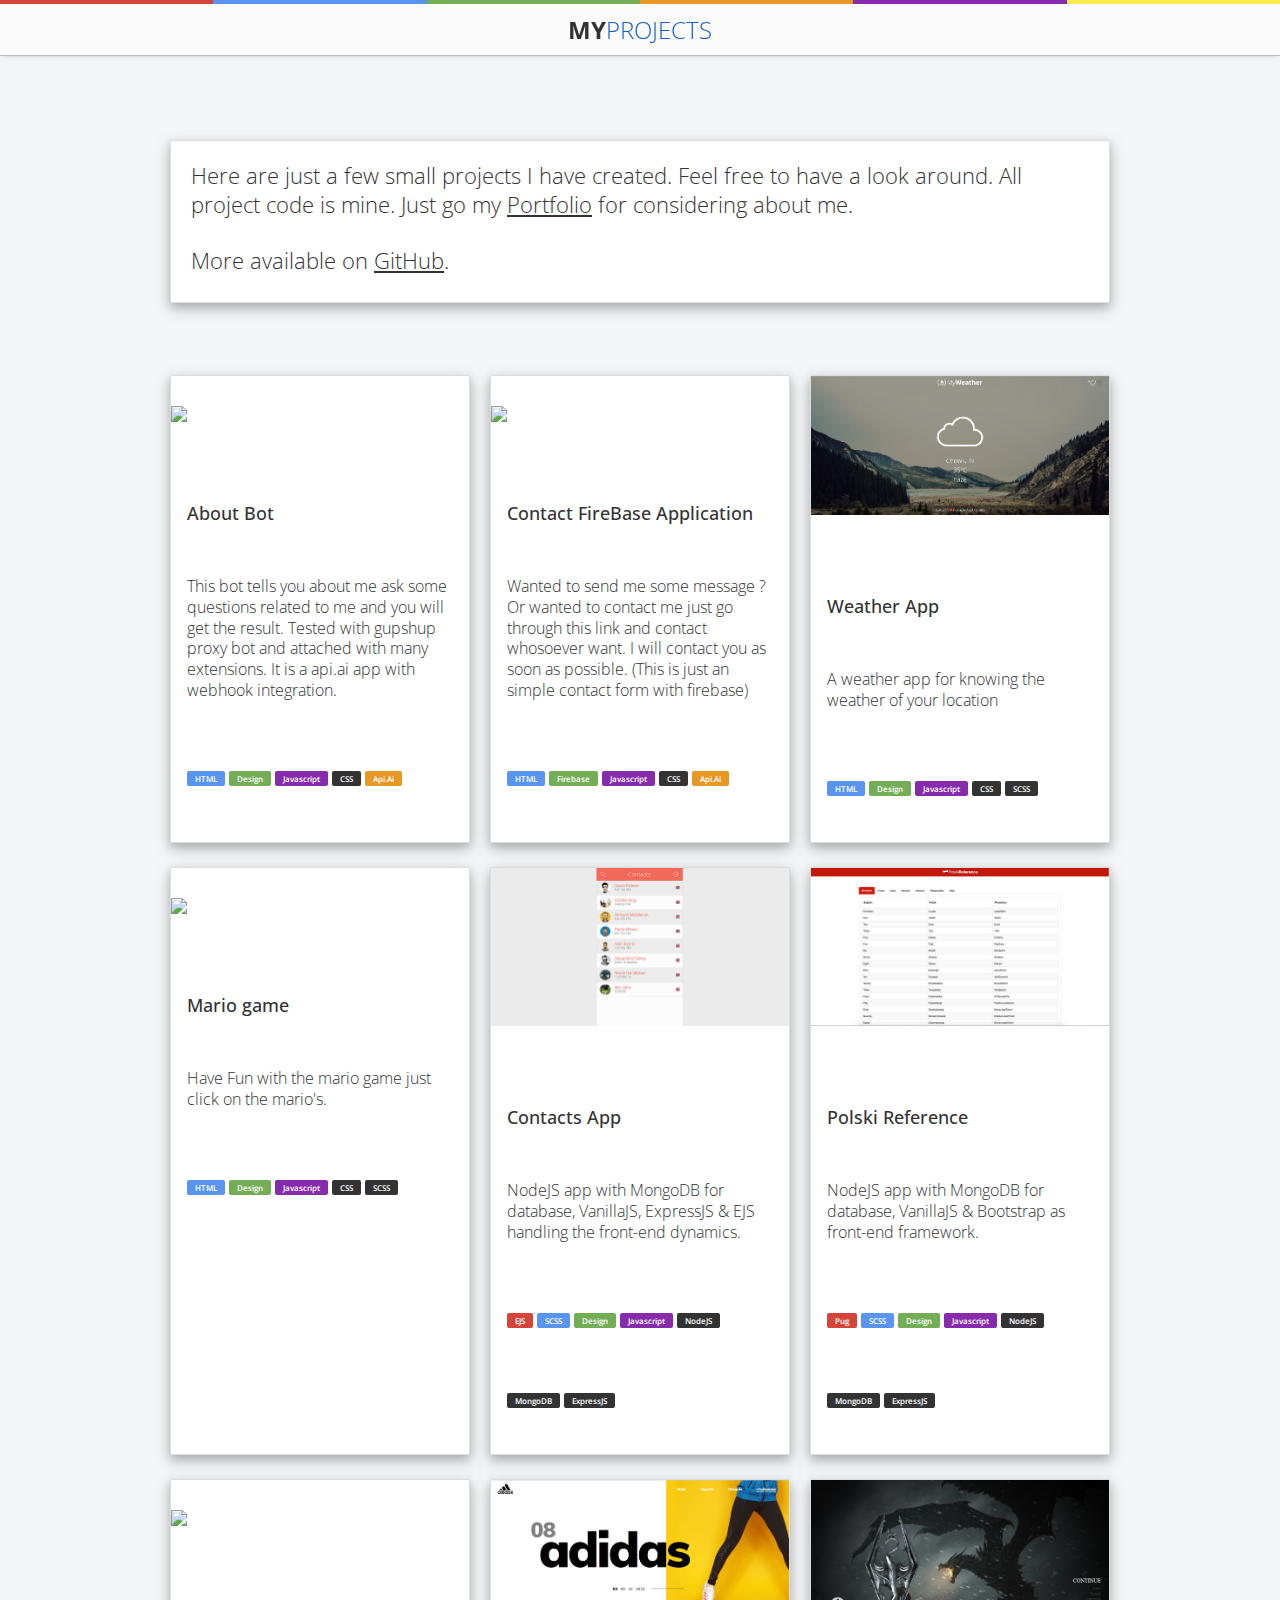
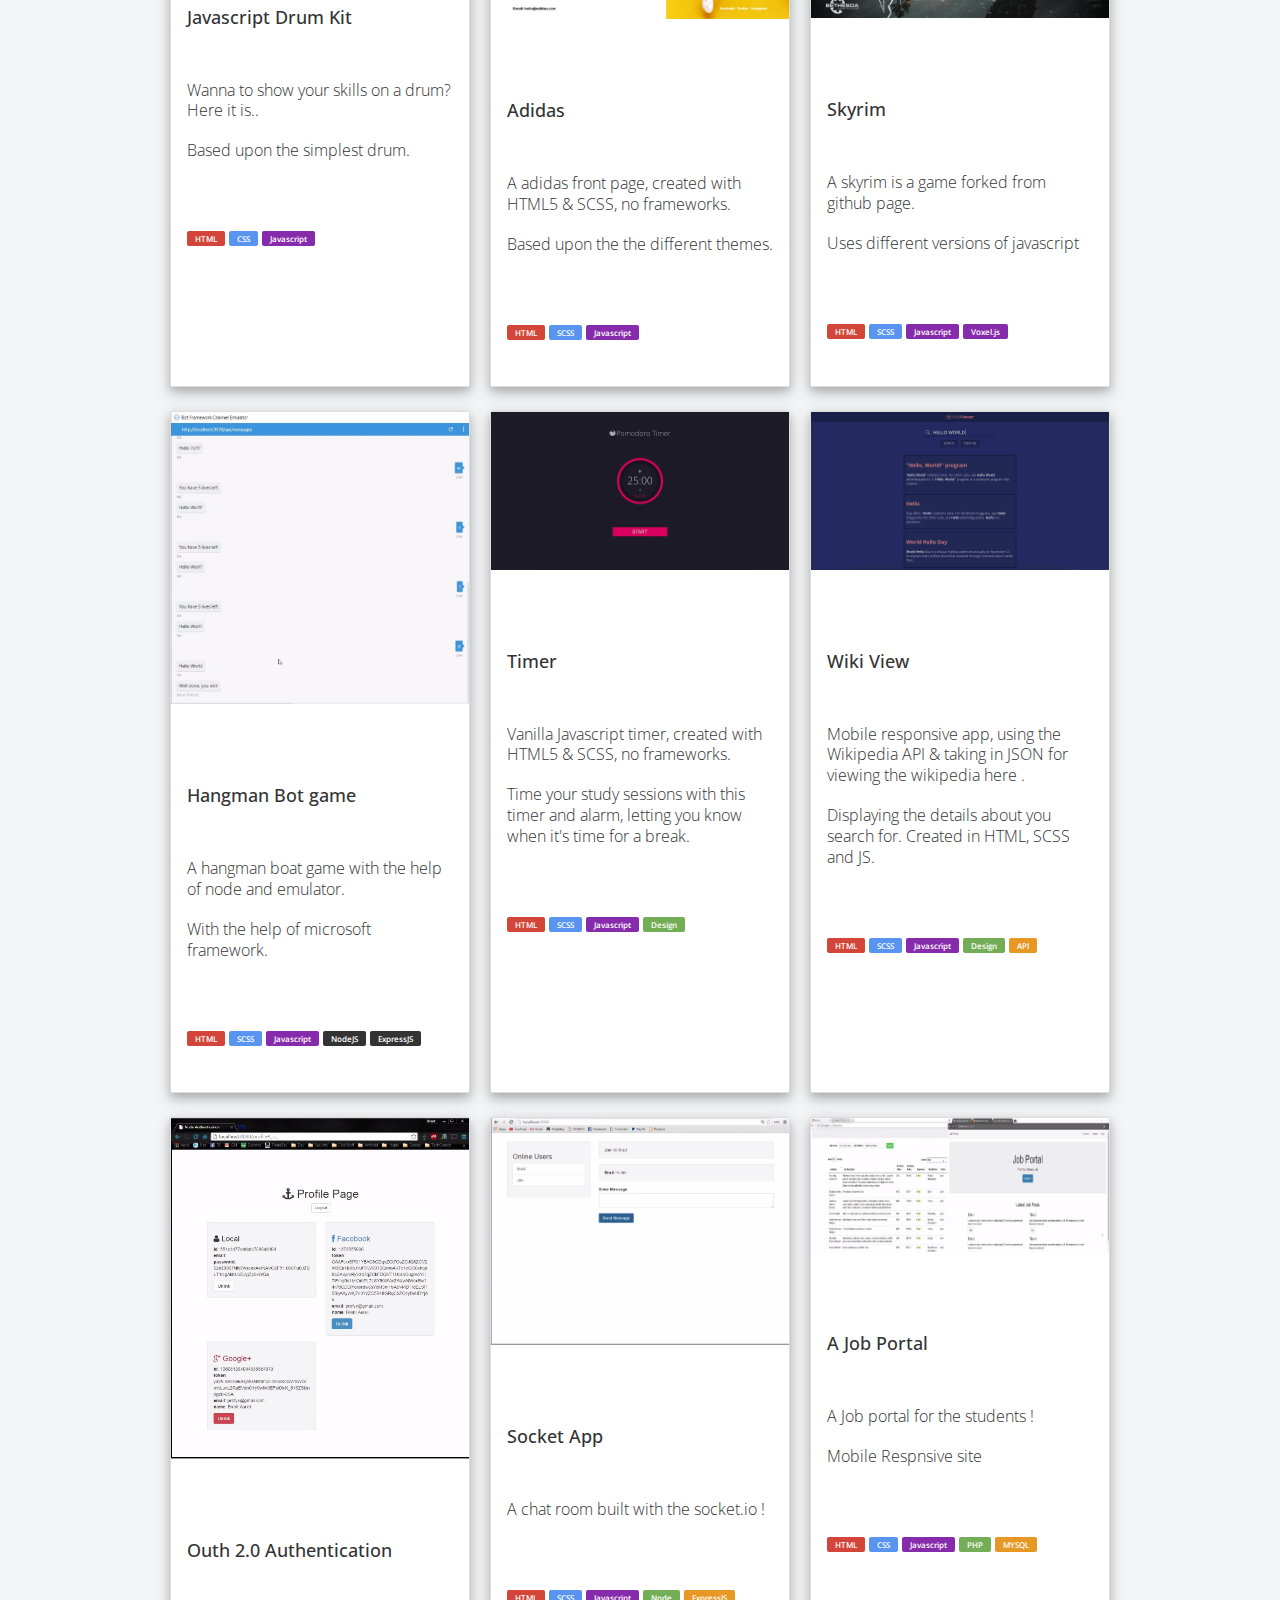
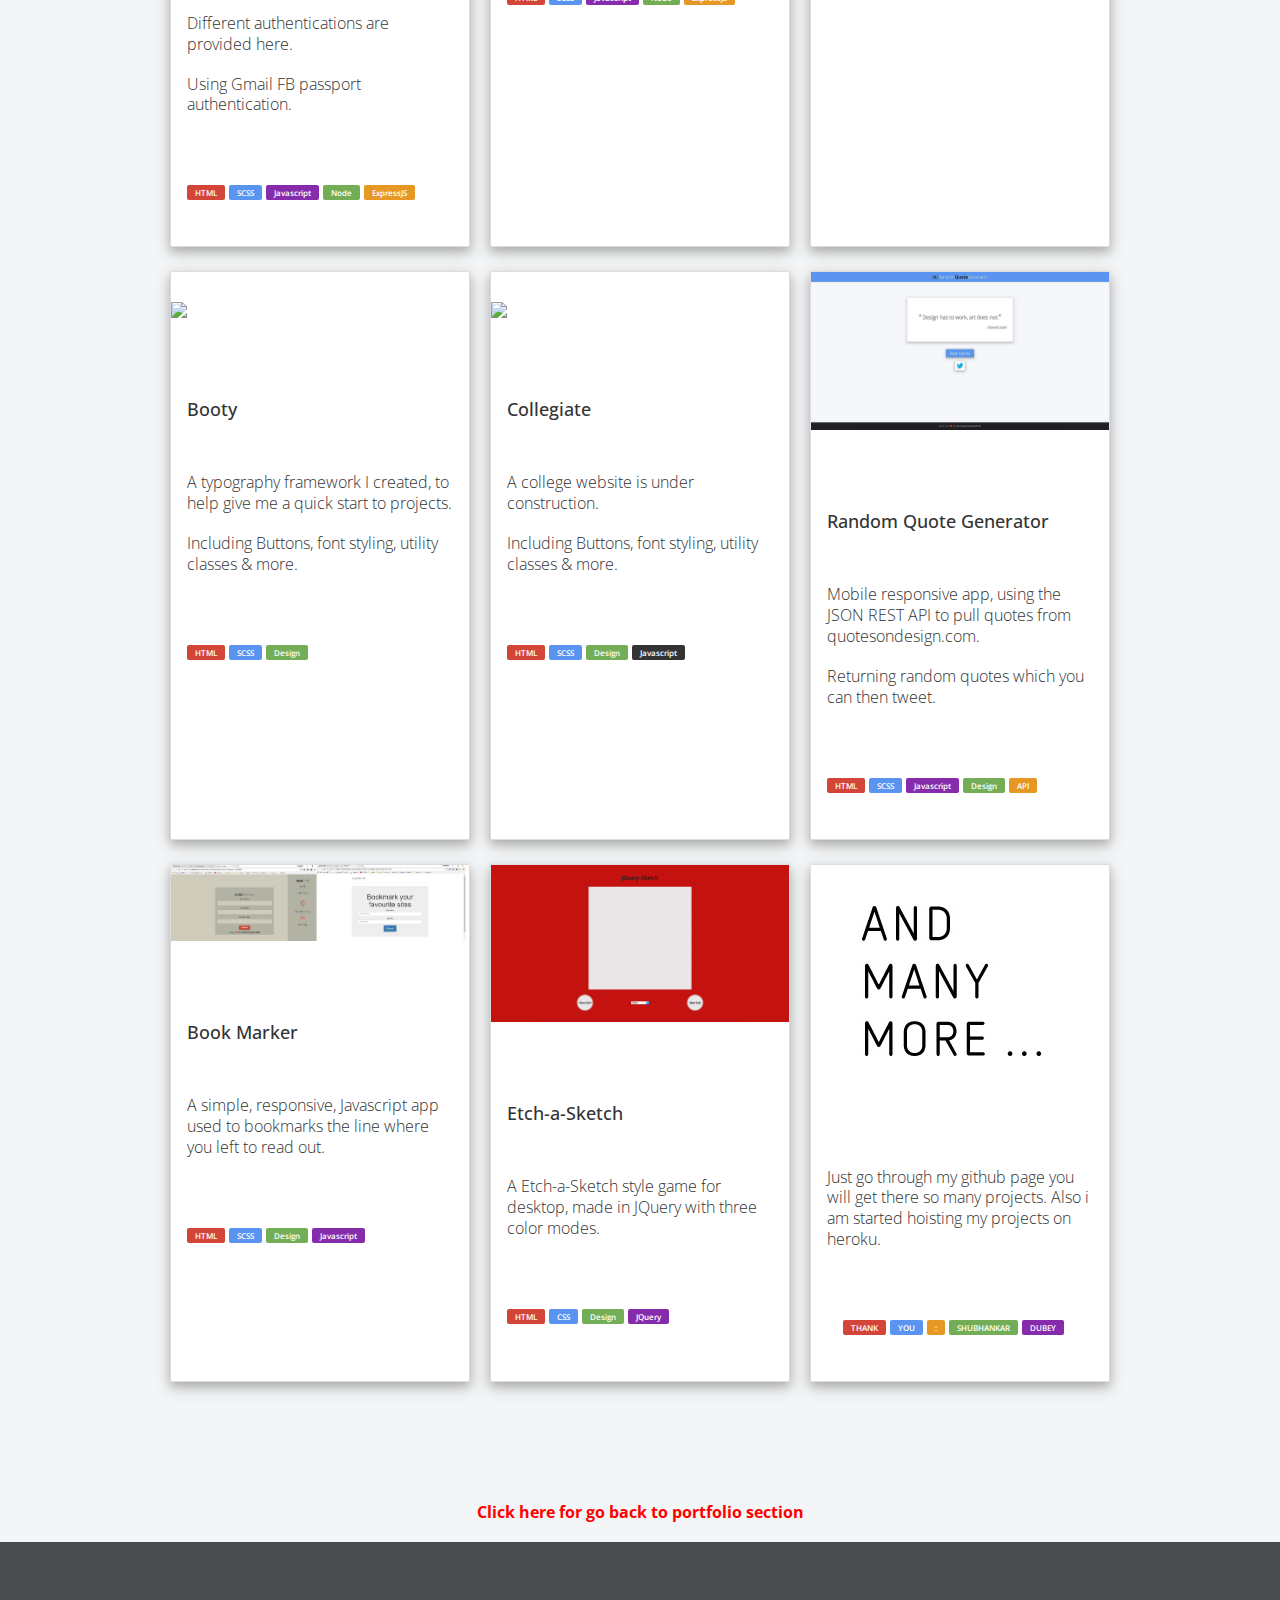
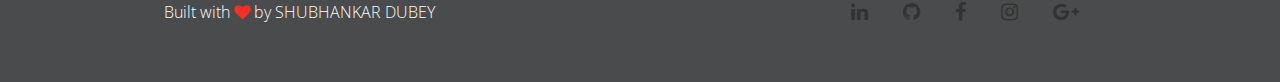
==== commit 35a6df3f: "Add files via upload" ====
--- a/projects-page/index.html
+++ b/projects-page/index.html
@@ -60,8 +60,68 @@
                 <p>More available on <a href="https://github.com/Shubhankardubey" target="_blank">GitHub</a>.
 
                 </p>
+
             </article>
+
             <div class="content">
+                <div class="card">
+                    <img class="open-img" src="images/bot.jpg">
+                    <div class="card-footer">
+                        <a href="https://shubhankardubey.github.io/api_ai_html5.github.io/webbot_html5.html" target="_blank">
+                            <h3 class="username">About Bot</h3>
+                        </a>
+                        <div class="description">
+                            <p>This bot tells you about me ask some questions related to me and you will get the result. Tested with gupshup proxy bot and attached with many extensions. It is a api.ai app with webhook integration.</p>
+                        </div>
+
+                        <div class="tag-row">
+                            <p class="tag blue">HTML</p>
+                            <p class="tag green">Design</p>
+                            <p class="tag purple">Javascript</p>
+                            <p class="tag black">CSS</p>
+                            <p class="tag orange">Api.Ai</p>
+                        </div>
+                    </div>
+                </div>
+                <div class="card">
+                    <img class="open-img" src="images/firebase.jpg">
+                    <div class="card-footer">
+                        <a href="https://shubhankardubey.github.io/firebasecontact/index.html" target="_blank">
+                            <h3 class="username">Contact FireBase Application</h3>
+                        </a>
+                        <div class="description">
+                            <p>Wanted to send me some message ? Or wanted to contact me just go through this link and contact whosoever want. I will contact you as soon as possible. (This is just an simple contact form with firebase)</p>
+                        </div>
+
+                        <div class="tag-row">
+                            <p class="tag blue">HTML</p>
+                            <p class="tag green">Firebase</p>
+                            <p class="tag purple">Javascript</p>
+                            <p class="tag black">CSS</p>
+                            <p class="tag orange">Api.Ai</p>
+                        </div>
+                    </div>
+                </div>
+                <div class="card">
+                    <img class="open-img" src="images/weather.jpg">
+                    <div class="card-footer">
+                        <a href="../weather-app/index.html" target="_blank">
+                            <h3 class="username">Weather App</h3>
+                        </a>
+                        <div class="description">
+                            <p>A weather app for knowing the weather of your location</p>
+                        </div>
+
+                        <div class="tag-row">
+                            <p class="tag blue">HTML</p>
+                            <p class="tag green">Design</p>
+                            <p class="tag purple">Javascript</p>
+                            <p class="tag black">CSS</p>
+                            <p class="tag black">SCSS</p>
+                        </div>
+                    </div>
+                </div>
+
 
                 <div class="card">
                     <img class="open-img" src="images/mario.jpg">
@@ -490,4 +550,4 @@
 <!-- FONT AWESOME -->
 <link rel="stylesheet" href="https://maxcdn.bootstrapcdn.com/font-awesome/4.7.0/css/font-awesome.min.css">
 
-</html>
+</html>